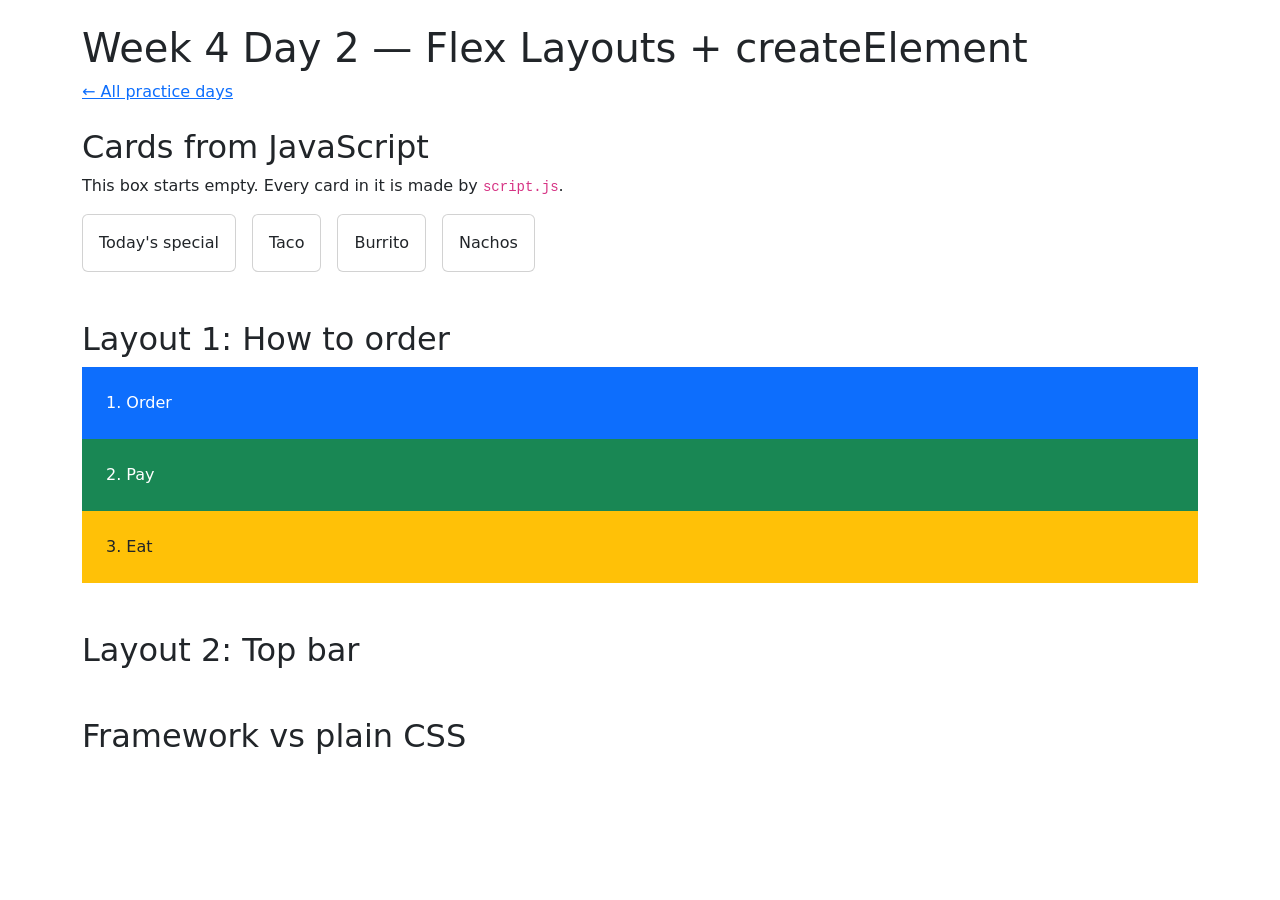
==== week-4/day-2/index.html @ 9922de88 "Adding week 4" ====
<!DOCTYPE html>
<html lang="en">
<head>
  <meta charset="UTF-8">
  <meta name="viewport" content="width=device-width, initial-scale=1.0">
  <title>Week 4 Day 2 — Flex Layouts + createElement</title>
  <link rel="stylesheet" href="https://cdn.jsdelivr.net/npm/bootstrap@5.3.3/dist/css/bootstrap.min.css">
</head>
<body>
  <main class="container py-4">
    <h1>Week 4 Day 2 — Flex Layouts + createElement</h1>
    <p><a href="../../index.html">← All practice days</a></p>

    <!-- ========== Cards made by JavaScript (script.js) ========== -->
    <h2 class="mt-4">Cards from JavaScript</h2>
    <p>This box starts empty. Every card in it is made by <code>script.js</code>.</p>
    <div id="card-area" class="d-flex flex-wrap gap-3"></div>


    <!-- ========== Layout 1: stack on phones, a row on bigger screens ========== -->
    <h2 class="mt-5">Layout 1: How to order</h2>
    <!-- TODO: give the div below these classes: d-flex flex-column flex-md-row gap-3 -->
    <div class="">
      <div class="p-4 bg-primary text-white">1. Order</div>
      <div class="p-4 bg-success text-white">2. Pay</div>
      <div class="p-4 bg-warning">3. Eat</div>
    </div>
    <!-- TODO: change the three steps to fit YOUR truck. -->


    <!-- ========== Layout 2: a bar with one thing left, one thing right ========== -->
    <h2 class="mt-5">Layout 2: Top bar</h2>
    <!-- TODO: build a bar with your truck's name on the LEFT and a button on the RIGHT,
         both lined up in the middle (top to bottom).
         Classes you'll need: d-flex  justify-content-between  align-items-center
         Give it a background and padding so you can see it: bg-dark text-white p-3 -->



    <!-- ========== Compare ========== -->
    <h2 class="mt-5">Framework vs plain CSS</h2>
    <!-- TODO: write 1–2 sentences: what was easier with Bootstrap classes?
         What would you have written in style.css instead? -->
    <p></p>
  </main>

  <script src="script.js"></script>
</body>
</html>
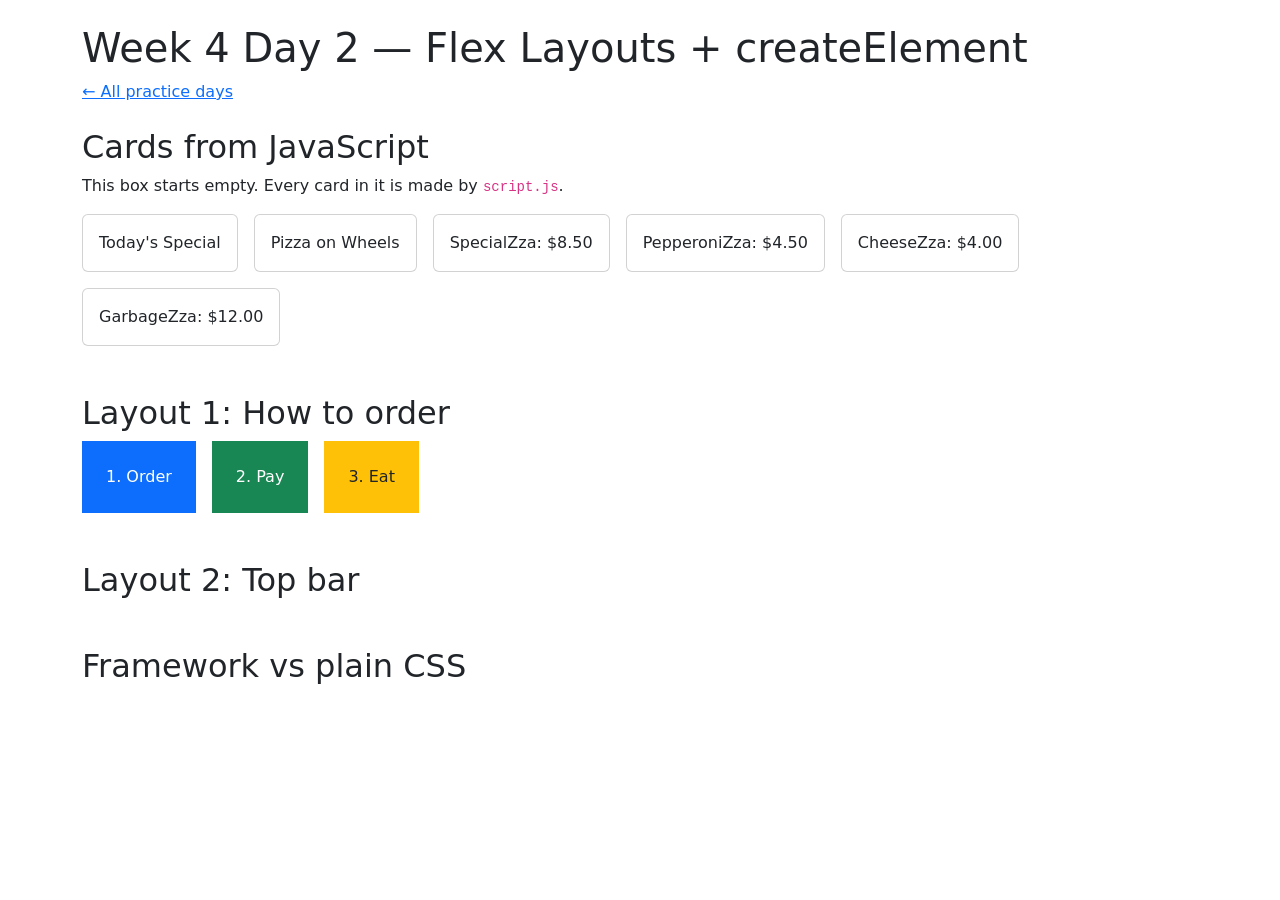
==== commit 6ecc6312: "safety commit" ====
--- a/week-4/day-2/index.html
+++ b/week-4/day-2/index.html
@@ -20,7 +20,7 @@
     <!-- ========== Layout 1: stack on phones, a row on bigger screens ========== -->
     <h2 class="mt-5">Layout 1: How to order</h2>
     <!-- TODO: give the div below these classes: d-flex flex-column flex-md-row gap-3 -->
-    <div class="">
+    <div class="d-flex flex-column flex-md-row gap-3">
       <div class="p-4 bg-primary text-white">1. Order</div>
       <div class="p-4 bg-success text-white">2. Pay</div>
       <div class="p-4 bg-warning">3. Eat</div>
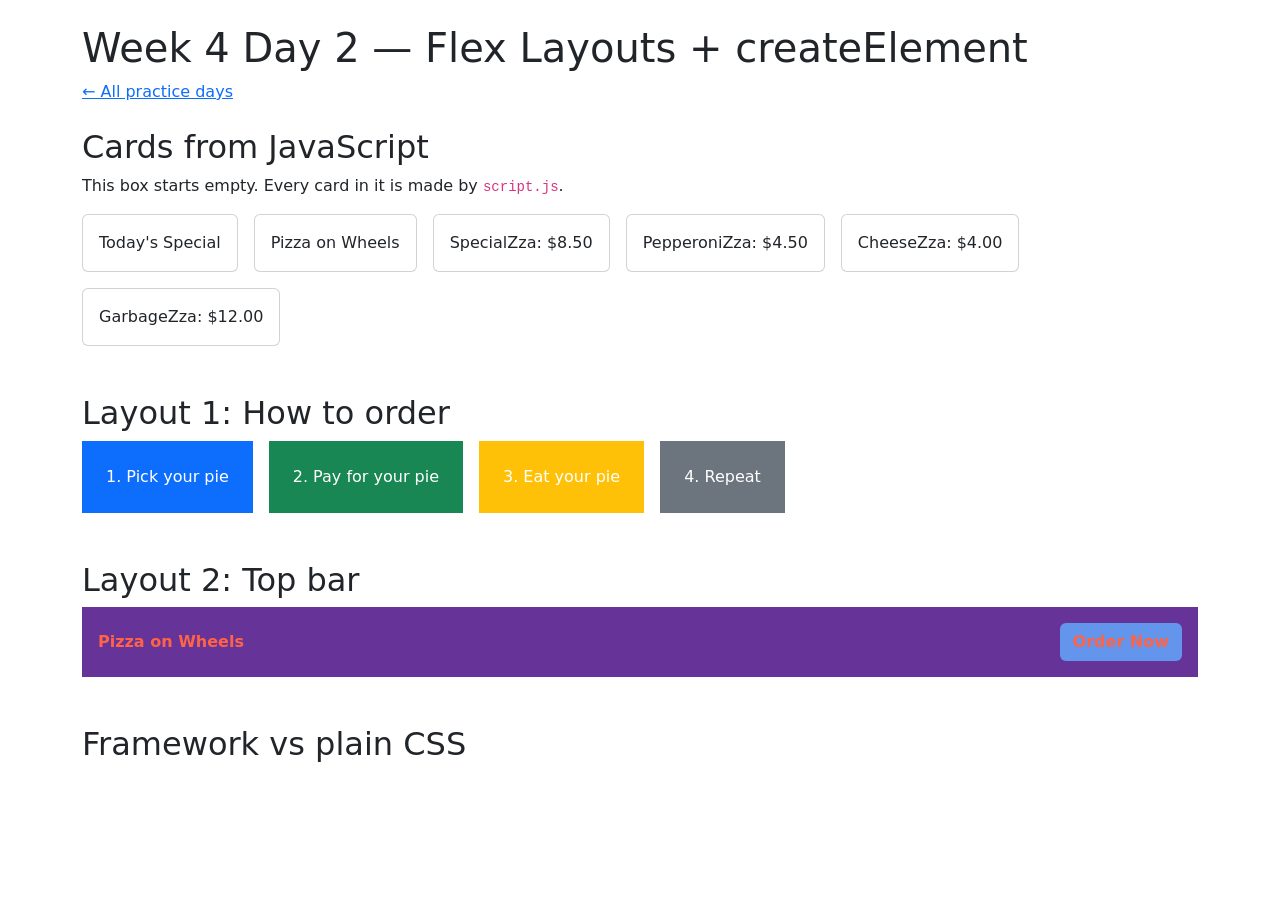
==== commit 9ce57c3d: "break" ====
--- a/week-4/day-2/index.html
+++ b/week-4/day-2/index.html
@@ -5,6 +5,22 @@
   <meta name="viewport" content="width=device-width, initial-scale=1.0">
   <title>Week 4 Day 2 — Flex Layouts + createElement</title>
   <link rel="stylesheet" href="https://cdn.jsdelivr.net/npm/bootstrap@5.3.3/dist/css/bootstrap.min.css">
+  <style>
+    :root{
+      --brand-background: rebeccapurple;
+      --brand: tomato;
+      --brand-accent: cornflowerblue;
+    }
+    .bg-truck{
+      background-color: var(--brand-background);
+      color: var(--brand);
+    }
+    .btn-truck{
+      background-color: var(--brand-accent);
+      color: var(--brand);
+      font-weight: bold;
+    }
+  </style>
 </head>
 <body>
   <main class="container py-4">
@@ -21,9 +37,10 @@
     <h2 class="mt-5">Layout 1: How to order</h2>
     <!-- TODO: give the div below these classes: d-flex flex-column flex-md-row gap-3 -->
     <div class="d-flex flex-column flex-md-row gap-3">
-      <div class="p-4 bg-primary text-white">1. Order</div>
-      <div class="p-4 bg-success text-white">2. Pay</div>
-      <div class="p-4 bg-warning">3. Eat</div>
+      <div class="p-4 bg-primary text-white">1. Pick your pie</div>
+      <div class="p-4 bg-success text-white">2. Pay for your pie</div>
+      <div class="p-4 bg-warning text-white">3. Eat your pie</div>
+      <div class="p-4 bg-secondary text-white">4. Repeat</div>
     </div>
     <!-- TODO: change the three steps to fit YOUR truck. -->
 
@@ -31,16 +48,23 @@
     <!-- ========== Layout 2: a bar with one thing left, one thing right ========== -->
     <h2 class="mt-5">Layout 2: Top bar</h2>
     <!-- TODO: build a bar with your truck's name on the LEFT and a button on the RIGHT,
-         both lined up in the middle (top to bottom).
-         Classes you'll need: d-flex  justify-content-between  align-items-center
-         Give it a background and padding so you can see it: bg-dark text-white p-3 -->
-
+          both lined up in the middle (top to bottom).
+          Classes you'll need: d-flex  justify-content-between  align-items-center
+          Give it a background and padding so you can see it: bg-dark text-white p-3 -->
+    <div class="bg-truck p-3 d-flex justify-content-between align-items-center">
+      <span class="fw-bold">
+        Pizza on Wheels
+      </span>
+      <a href="#" class="btn btn-truck">
+        Order Now
+      </a>
+    </div>
 
 
     <!-- ========== Compare ========== -->
     <h2 class="mt-5">Framework vs plain CSS</h2>
     <!-- TODO: write 1–2 sentences: what was easier with Bootstrap classes?
-         What would you have written in style.css instead? -->
+          What would you have written in style.css instead? -->
     <p></p>
   </main>
 
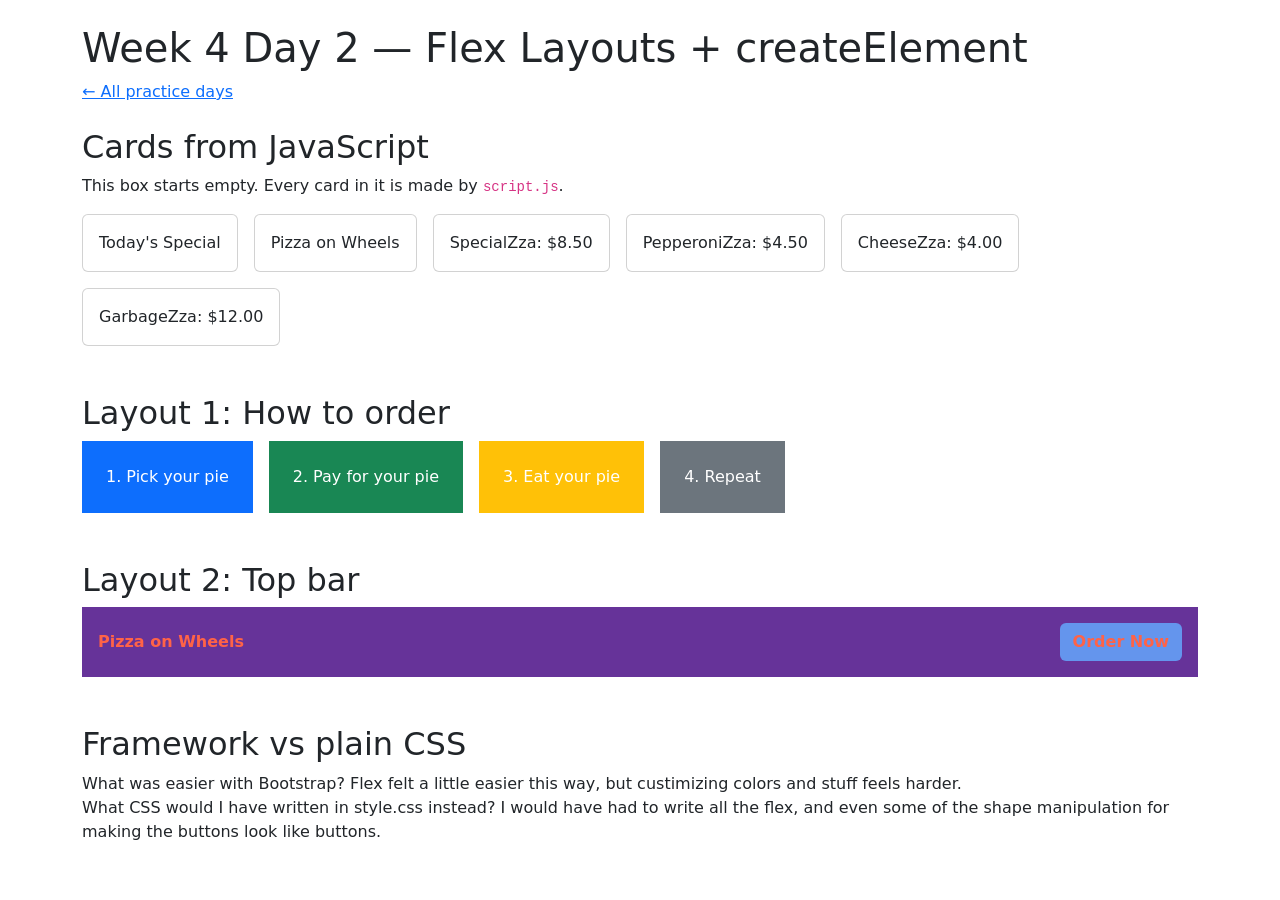
==== commit b994641e: "week 4 day 2: flex layots" ====
--- a/week-4/day-2/index.html
+++ b/week-4/day-2/index.html
@@ -10,6 +10,7 @@
       --brand-background: rebeccapurple;
       --brand: tomato;
       --brand-accent: cornflowerblue;
+      --brand-accent-hover: cadetblue;
     }
     .bg-truck{
       background-color: var(--brand-background);
@@ -19,6 +20,9 @@
       background-color: var(--brand-accent);
       color: var(--brand);
       font-weight: bold;
+    }
+    .btn-truck:hover{
+      background-color: var(--brand-accent-hover);
     }
   </style>
 </head>
@@ -65,7 +69,11 @@
     <h2 class="mt-5">Framework vs plain CSS</h2>
     <!-- TODO: write 1–2 sentences: what was easier with Bootstrap classes?
           What would you have written in style.css instead? -->
-    <p></p>
+    <p>
+      What was easier with Bootstrap? Flex felt a little easier this way, but custimizing colors and stuff feels harder. 
+      <br>
+      What CSS would I have written in style.css instead? I would have had to write all the flex, and even some of the shape manipulation for making the buttons look like buttons.
+    </p>
   </main>
 
   <script src="script.js"></script>
